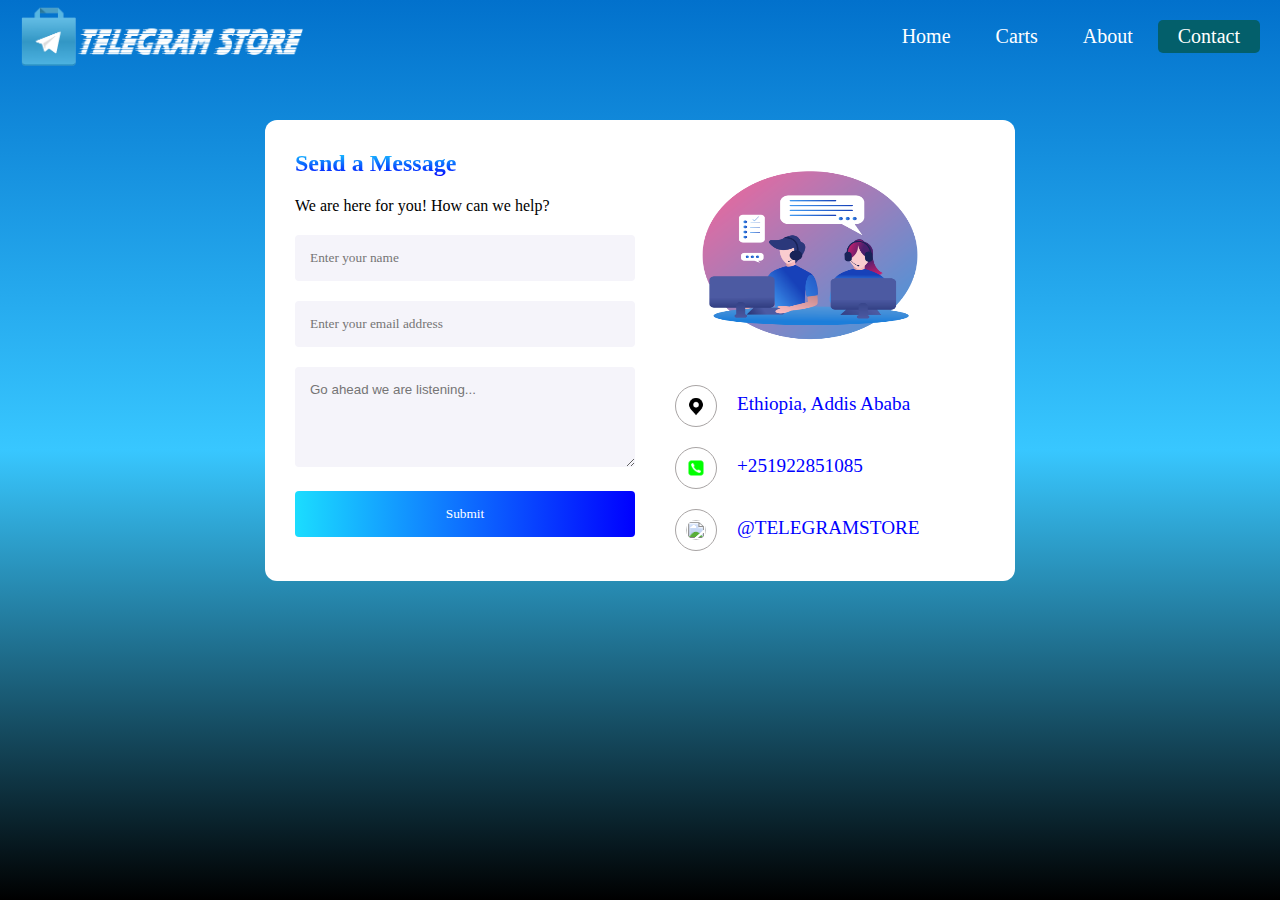
==== Contact/Contact.html @ 8215a036 "Add files via upload" ====
<!DOCTYPE html>
<html lang="en">
<head>
    <link rel="stylesheet" type="text/css" href="./Contact.css">
    <meta charset="UTF-8">
    <meta name="viewport" content="width=device-width, initial-scale=1.0">
    <title>Telegram Store</title>
</head>
<body>
    <header id="header">
        <i class="fa-solid fa-bag-shopping"></i>
        <a href="../index.html" style="text-decoration: none;" > <img class="logo" src="../assets/logo2.png"></a>
    <ul>
        <li><a href="../index.html">Home</a></li>
        <li><a href="#Carts">Carts</a></li>
        <li><a href="#About">About</a></li>
        <li id="contact"><a href="./test.html">Contact</a></li>
    </ul>
    </header>

      <div class="inner-container">
        <div class="tile1">
          <div class="tile1-heading">Send a Message</div>
          <div class="form-row">We are here for you! How can we help?</div>
          <form>
            <div class="form-row">
              <input type="name" class="form-field" placeholder="Enter your name" autocapitalize="" optional>
            </div>
            <div class="form-row">
              <input type="email" class="form-field" placeholder="Enter your email address" required>
            </div>
            <div class="form-row">
              <textarea class="form-field" placeholder="Go ahead we are listening..." required></textarea>
            </div>
            <div class="form-row">
              <input type="submit" class="form-field btn" value="Submit">
            </div>
          </form>
        </div>
        <div class="tile2">
          <div class="tile2-image">
            <img src="../assets/contact1.png">
          </div>
          <div>
            <div class="form-row">
              <img src="../assets/marker.png" class="contact-image"><a href="https://maps.app.goo.gl/KZj1hb5f86pie7Ed7" class="link"><span>Ethiopia, Addis Ababa</span> </a>
            </div>
            <div class="form-row">
              <img src="../assets/phone.png" class="contact-image"><a href="tel:+251922851085" class="link"><span >+251922851085</span></a>
            </div>
            <div class="form-row">
              <img src="../assets/tg.jpg" class="contact-image"><a href="https://t.me/#" class="link"><span>@TELEGRAMSTORE</span></a>
            </div>
          </div>
        </div>
      </div>
    </div>
  </body>
  
  </html>
    
</body>
</html>
---- Contact/Contact.css ----
* {
    margin: 0;
    padding: 0;
	font-family: serif;
    box-sizing: border-box;
} 
#header{
  width: 100%;
  padding: 20px;
  font-size: 20px;
}
.logo{
    position: absolute;
    left: 20px;
    top: 3px;
    height: 4pc;
    float: left;
    box-sizing: content-box;
  }
#link{ text-decoration: none;}
header ul {
  float: right;
  list-style: none;
}
header ul li {
  display: inline-block;
  padding: 5px 20px;
  border-radius: 5px;
  transition: 0.8s;
}
header ul li a {
  text-decoration: none;
  color: #fff;
}
/*header ul li:nth-child(1) {
  background-color:
}*/
header ul li:active,header ul li:hover{
  background-color: #035f6b;
}
#contact{
	background-color: #035f6b;
}
body {
	font-family: Arial;  
  background: linear-gradient(rgb(2, 113, 204) , rgb(56, 199, 255) , rgb(0, 0, 0) );
  background-size: 100% 100%;
  height: 100vh;
	background-position: center;
	background-size: cover;
	background-repeat: no-repeat;
	background-attachment: fixed;
}


.inner-container {
  font-family: serif;
	width: 750px;
	margin: 80px auto;
	display: flex;
	background-color: white;
	border-radius: 12px;
	padding: 30px
}

.tile1 {
	width: 350px;
}

.tile2 {
	flex: 1 1 auto;
	padding: 0px 40px;
}

.tile1-heading {
	background: -webkit-linear-gradient(#1bddff, BLUE);
  background-clip: text;
	-webkit-text-fill-color: transparent;
	font-weight: bold;
	font-size: 1.5em;
}

.form-row {
	padding: 20px 0px 0px 0px;
}

.form-field {
	border-radius: 4px;
	width: 100%;
	padding: 15px;
	background-color: #f5f4fa;
	border: 0px;
}

.contact-image {
	padding: 10px;
	border-radius: 35px;
	border: 1px solid #a8a4a4;
	vertical-align: middle;
	margin-right: 20px;
	width: 20px;
	height: 20px;
  box-sizing: content-box;
}
.link{
  text-decoration: none;
  color: blue;
  font-size: 1.2rem;
}
textarea {
	height: 100px;
	font-family: Arial;
}

.btn {
	color: white;
	background: linear-gradient(to right,#1bddff, BLUE);
}
.btn:hover{
  opacity:0.7;
}
.tile2-image img {
	width: 270px;
	height: 211px;
}
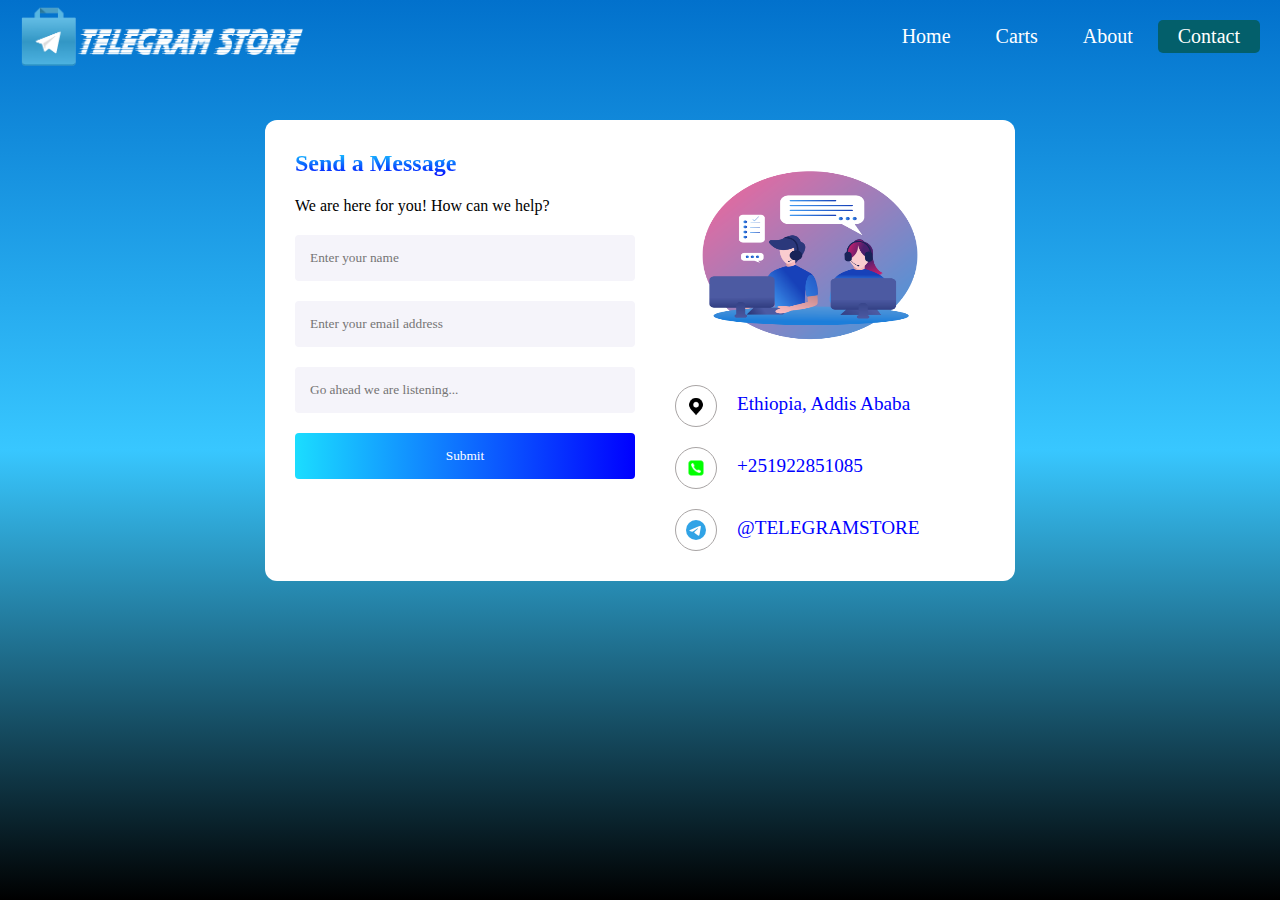
==== commit 788786cd: "Update Contact.html" ====
--- a/Contact/Contact.html
+++ b/Contact/Contact.html
@@ -30,7 +30,7 @@
               <input type="email" class="form-field" placeholder="Enter your email address" required>
             </div>
             <div class="form-row">
-              <textarea class="form-field" placeholder="Go ahead we are listening..." required></textarea>
+              <input type="text" class="form-field message" placeholder="Go ahead we are listening..." required>
             </div>
             <div class="form-row">
               <input type="submit" class="form-field btn" value="Submit">
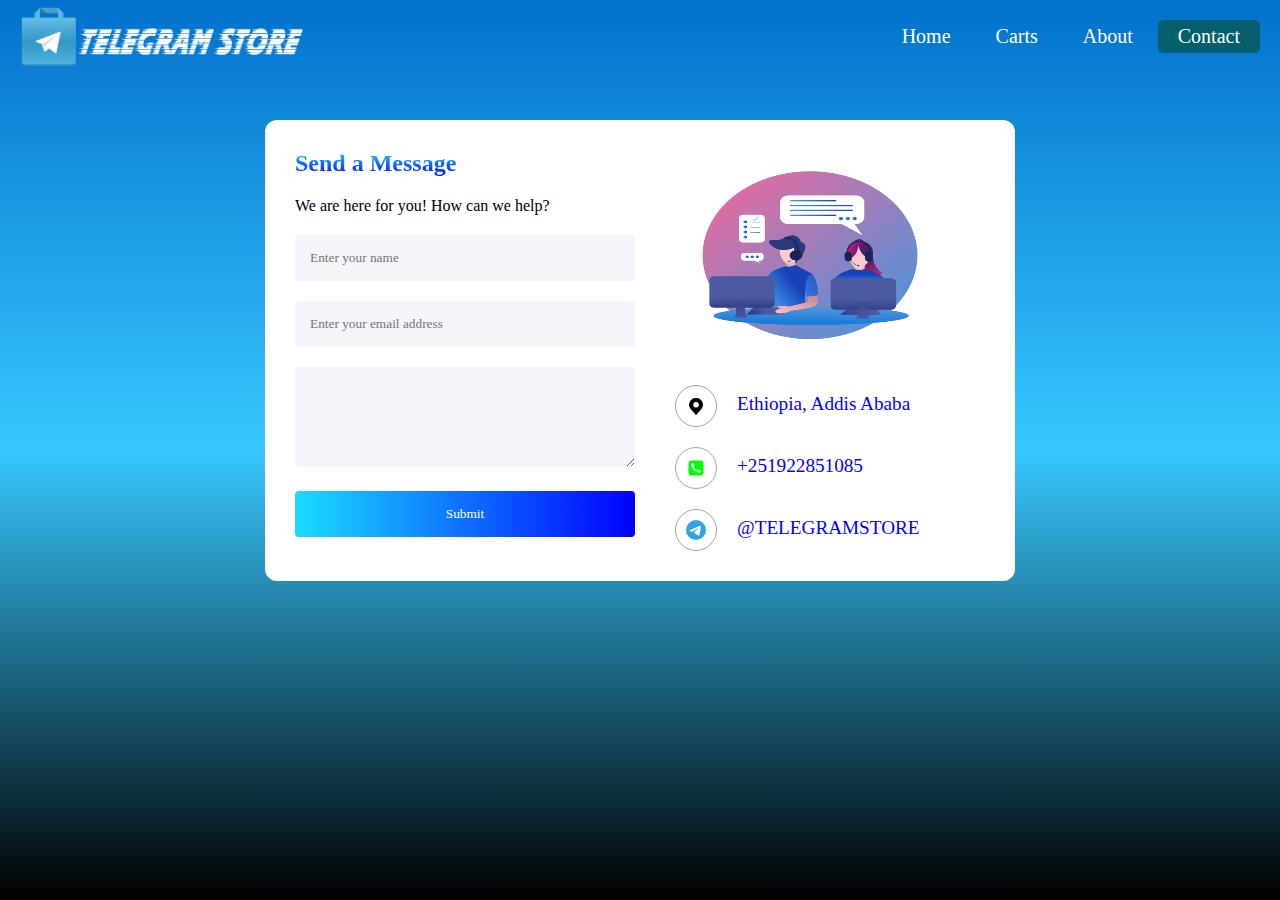
==== commit 9659561a: "Update Contact.html" ====
--- a/Contact/Contact.html
+++ b/Contact/Contact.html
@@ -30,7 +30,7 @@
               <input type="email" class="form-field" placeholder="Enter your email address" required>
             </div>
             <div class="form-row">
-              <input type="text" class="form-field message" placeholder="Go ahead we are listening..." required>
+              <textarea type="text" name="Message" class="form-field message" placeholder="Go ahead we are listening..." required> </textarea>
             </div>
             <div class="form-row">
               <input type="submit" class="form-field btn" value="Submit">
--- a/Contact/Contact.css
+++ b/Contact/Contact.css
@@ -107,10 +107,11 @@
   color: blue;
   font-size: 1.2rem;
 }
-textarea {
+.message{
 	height: 100px;
 	font-family: Arial;
 }
+
 
 .btn {
 	color: white;
@@ -122,4 +123,4 @@
 .tile2-image img {
 	width: 270px;
 	height: 211px;
-}+}
